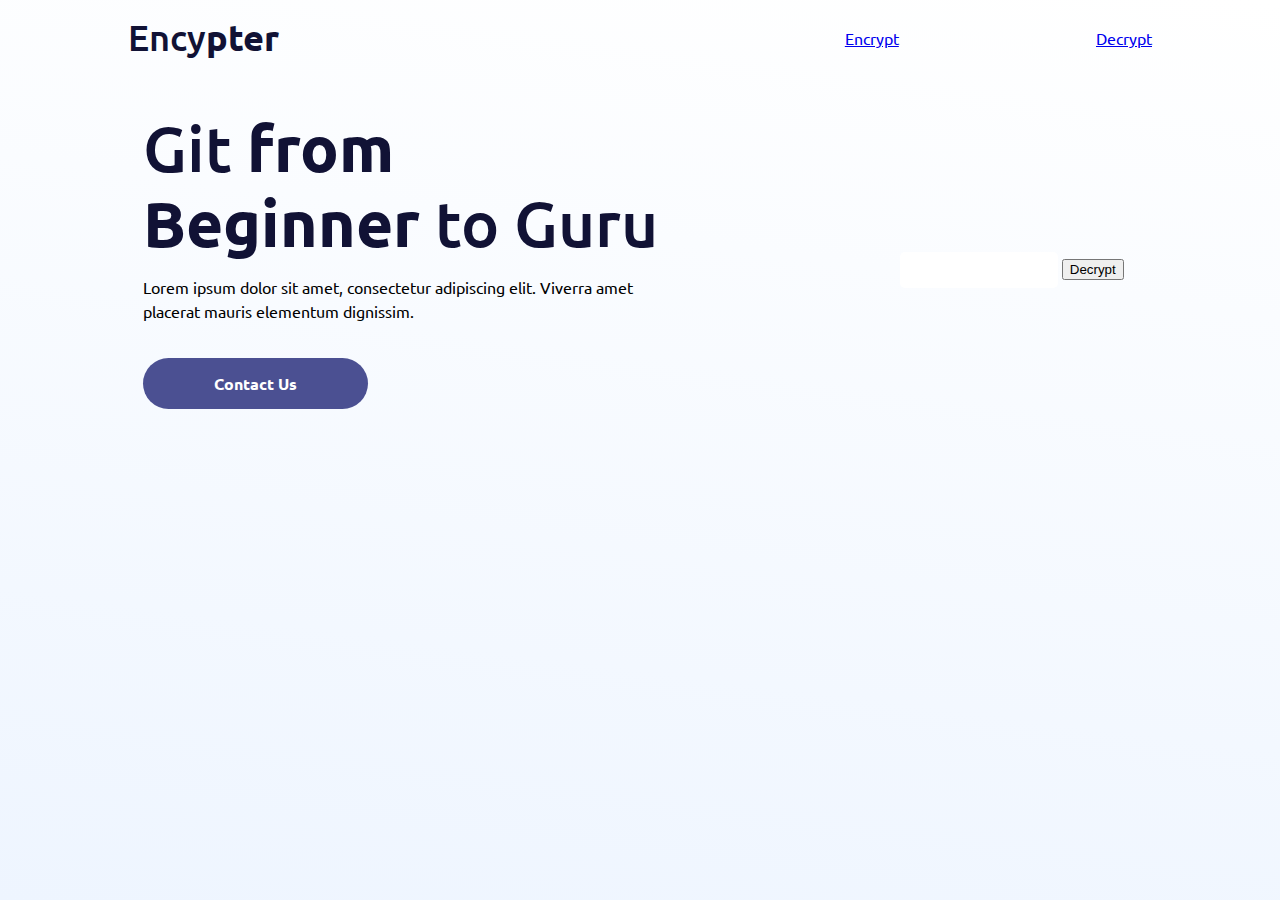
==== decrypt.html @ df1bc04e "add form and script" ====
<!DOCTYPE html>
<html lang="en">

<head>
    <meta charset="UTF-8">
    <meta http-equiv="X-UA-Compatible" content="IE=edge">
    <meta name="viewport" content="width=device-width, initial-scale=1.0">
    <link rel="stylesheet" href="index.css">
    <link href='https://fonts.googleapis.com/css?family=Ubuntu' rel='stylesheet'>

</head>

<body>

    <div class="constrain">

        <div class="outer-container">
            <div class="top-bar">
                <h3>Ency<span class="header-bold">pter</span></h3>
                <ul class="top-menu">
                    <li> <a href="index.html"> Encrypt </a></li>
                    <li> <a href="about-us.html">Decrypt</a> </li>
                </ul>
            </div>

            <div class="content-section-container text-centered bp-100 hero-section">
                <form name="decryptionForm" onsubmit="return encrypt()">
                    <input type="text" name="rawText">
                    <input type="submit" value="Decrypt">
                </form>
                <div class="hero-text">
                    <h1>Git<span class="header-bold"> from Beginner </span> to Guru</h1>
                    <p>Lorem ipsum dolor sit amet, consectetur adipiscing elit. Viverra amet placerat mauris elementum
                        dignissim. </p>
                    <a class="btn btn-primary" href="contact-us.html">Contact Us</a>
                </div>
            </div>
        </div>
        
    </div>
</body>
<script>
    function decrypt() {
        let rawText = document.forms["decryptionForm"]["rawText"].value;
        //add encryption logic here
    }
</script>
</html>
---- index.css ----
* {
	margin: 0;
}
body {
	min-width: 100%;
	min-height: 100vh;
	font-family: Ubuntu;
	background: linear-gradient(7.28deg, #eef5ff 0%, #ffffff 99.69%);
}

.constrain {
	max-width: 450px;
	margin: auto;
}

h1,
h2,
h3,
h6 {
	font-weight: 500;
	color: #111235;
}

h1 {
	font-size: 64px;
	line-height: 75px;
	margin: 15px 0;
}

h2 {
	font-size: 48px;
	margin-bottom: 15px;
}

h3 {
	font-size: 36px;
}

h5 {
	font-weight: 700;
	color: #111235;
	font-size: 24px;
	line-height: 28.8px;
	margin-bottom: 15px;
}

h6 {
	font-size: 18px;
	font-weight: 500;
	margin: 0 0 40px;
}

p {
	line-height: 24px;
	font-size: 16px;
	font-weight: 400;
}

ul {
	padding-left: 0;
	padding: 30px 0;
}
ul li {
	list-style-type: none;
	padding: 20px 0;
}

input[type="text"] {
	width: 55%;
	border: none;
	border-radius: 5px;
	padding: 10px;
	font-weight: 400;
	font-family: Hellix;
	background: url("https:/assets.codepen.io/6060109/icon-send.png") white 95% 50%
		no-repeat;
}

input[type="text"] * {
	color: #111235;
}
.header-bold {
	font-weight: 700;
}
.top-bar {
	height: 75px;
	box-shadow: 0px 10px 20px rgba(0, 0, 0, 0.04), 0px 2px 6px rgba(0, 0, 0, 0.04),
		0px 0px 1px rgba(0, 0, 0, 0.04);
	display: flex;
	justify-content: center;
	align-items: center;
}

.content-section-container {
	padding: 20px 15px;
}

.text-centered {
	text-align: center;
}
.content-section-container img {
	width: 100%;
}

.btn {
	text-decoration: none;
	display: block;
	width: 225px;
	padding: 15px 0;
	border-radius: 50px;
	margin: 30px auto;
	font-weight: 600;
	text-align: center;
}

.btn-primary {
	background-color: #4b5092;
	color: #ffffff;
}

.btn-secondary {
	background-color: #ffffff;
	color: #436baa;
}

.blue-bg {
	background-color: #f2f8ff;
	width: 100%;
}

.gradient-blue-bg {
	background: linear-gradient(99.85deg, #bad5ff 0%, #6487bf 100%);
}

.gradient-blue-bg img {
	margin-bottom: -5px;
}

.panel {
	border-radius: 30px;
	padding: 60px 40px;
	margin-bottom: 20px;
}

.panelab {
	border-radius: 30px;
	padding: 60px 40px;
	margin-bottom: 20px;
}

.panelab1{
	border-radius: 30px;
	padding: 60px 40px;
	margin-bottom: 20px;
}

.panelsab {
	width: 100%;
}

.panelsab img {
	text-align: center;
	width: 50%;
	display: block;
	margin-left: auto;
	margin-right: auto;
	width: 50%;
}

.panel h5 {
	width: 85%;
}

.panel-blue {
	background: #e4f0ff;
}

.panel-purple {
	background: rgba(114, 122, 239, 0.1);
}

.footer-icons {
	margin: 25px auto;
	width: 45%;
	display: flex;
	justify-content: space-between;
}

.icon-circle {
	background-color: rgba(125, 173, 245, 0.2);
	height: 32px;
	width: 32px;
	border-radius: 100%;
	display: flex;
	align-items: center;
	justify-content: center;
}

.icon-circle > img {
	width: 55%;
}
#copyright {
	margin: 60px 0;
	text-align: center;
}
/* Modifier classes -- single style */

.bp-100 {
	padding-bottom: 100px;
}

.tp-80 {
	padding-top: 80px;
}

.bm-40 {
	margin-bottom: 40px;
}

.bm-15 {
	margin-bottom: 15px;
}

.border-bottom {
	border-bottom: 1px solid black;
}
.top-menu {
	display: none;
}

.desktop-only {
	display: none;
}

/* Large devices (laptops/desktops, 992px and up) */
@media only screen and (min-width: 992px) {
	.constrain {
		max-width: 1500px;
	}
	.outer-container {
		margin: 0 10%;
	}
	.top-bar {
		box-shadow: none;
		display: flex;
		justify-content: space-between;
	}
	.top-menu {
		display: flex;
		width: 30%;
		justify-content: space-between;
		align-items: center;
	}
	.hero-section {
		display: flex;
		justify-content: space-between;
		align-items: center;
		flex-direction: row-reverse;
	}
	.hero-section img {
		width: 45%;
	}
	.hero-text {
		width: 54%;
		text-align: left;
	}
	.btn {
		margin: 35px 0;
	}

	.simple-flex {
		display: flex;
		justify-content: space-between;
		align-items: center;
	}

	.simple-flex > * {
		margin: 0;
	}
	.left-to-right {
		display: flex;
		justify-content: space-between;
		margin-bottom: 60px;
	}
	.workout-img-2 {
		width: 45%;
	}
	.blue-bg {
		width: 55%;
		display: flex;
		align-items: center;
		border-radius: 50px;
		padding: 0 30px;
	}
	.gradient-blue-bg {
		display: flex;
		flex-direction: row-reverse;
		justify-content: center;
	}
	.trainer-text {
		text-align: left;
		width: 30%;
		margin-left: 40px;
	}
	.gradient-blue-bg img {
		margin: 0;
		width: 450px;
	}
	.panels-img-container {
		display: flex;
		align-items: center;
		flex-direction: row-reverse;
		margin-top: 50px;
	}
	.panels-img-container img {
		width: 30%;
	}
	.panels {
		display: flex;
		width: 80%;
		flex-wrap: wrap;
	}

	.panelsab {
		display: flex;
		flex-wrap: wrap;
		column-gap: 20px;
	}

	.panel {
		width: 49%;
		box-sizing: border-box;
	}

	.panelab {
		width: 49%;
		box-sizing: border-box;
		float: left;
	}

	.panelab1 {
		box-sizing: border-box;
	}

	.mobile-only {
		display: none;
	}

	.desktop-only {
		display: block;
	}
	footer {
		display: flex;
	}
	footer .content-section-container {
		display: flex;
		padding: 40px 0 0;
	}
	.footer-icons {
		display: none;
	}
	footer h3 {
		width: 30%;
		text-align: left;
	}
	footer ul {
		width: 30%;
		display: flex;
		flex-direction: column;
		flex-wrap: wrap;
		height: 200px;
		padding: 0;
		padding-right: 10%;
	}
	footer li {
		padding-top: 15px;
	}
	footer .stay-up-to-date {
		padding-top: 10px;
		width: 30%;
		text-align: left;
	}
	footer .stay-up-to-date input[type="text"] {
		width: 100%;
		box-sizing: border-box;
	}
	#copyright {
		text-align: left;
		margin-top: 0;
		padding-top: 0;
	}
}
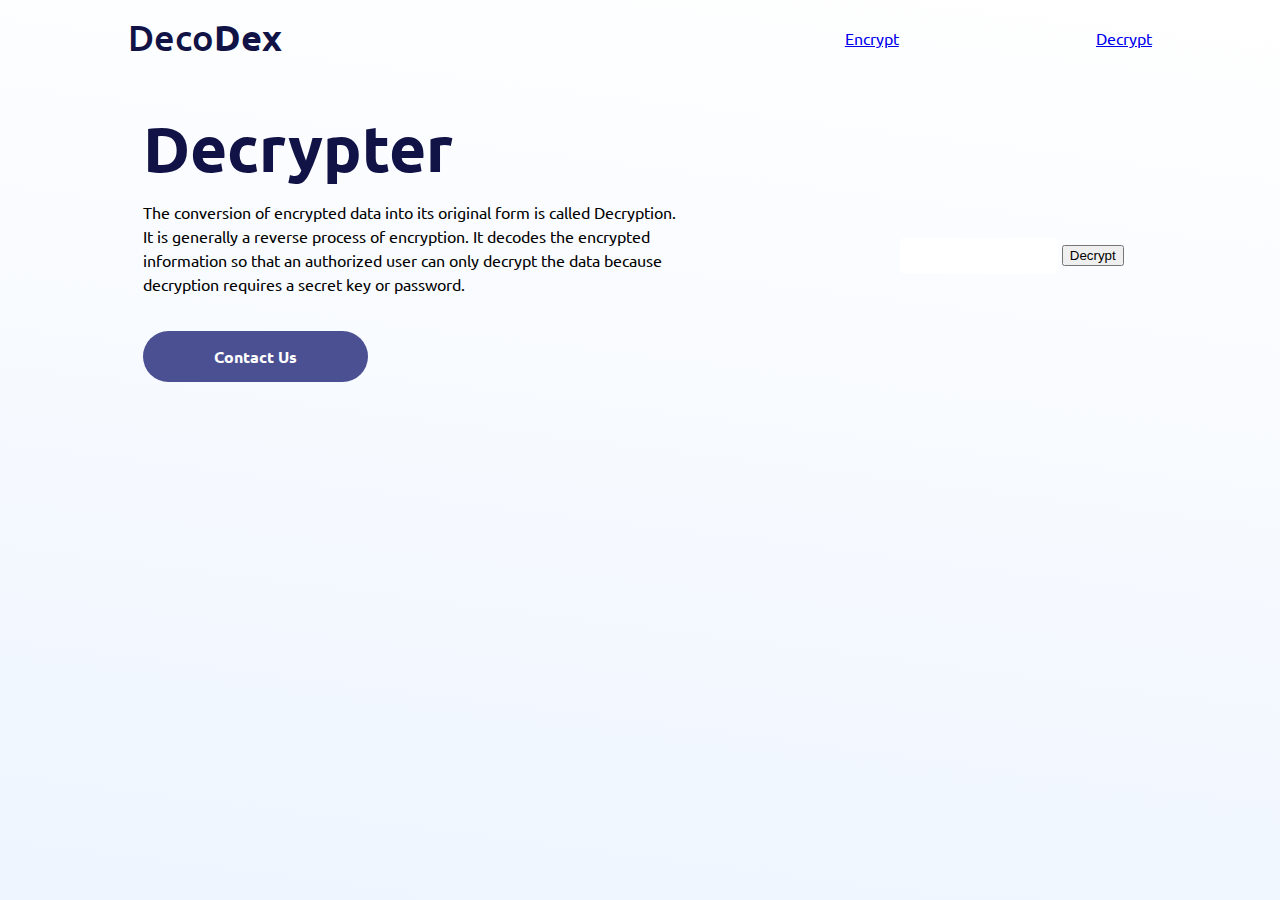
==== commit 8ac57b80: "Details added to the Decryption page" ====
--- a/decrypt.html
+++ b/decrypt.html
@@ -16,7 +16,7 @@
 
         <div class="outer-container">
             <div class="top-bar">
-                <h3>Ency<span class="header-bold">pter</span></h3>
+                <h3>Deco<span class="header-bold">Dex</span></h3>
                 <ul class="top-menu">
                     <li> <a href="index.html"> Encrypt </a></li>
                     <li> <a href="about-us.html">Decrypt</a> </li>
@@ -29,9 +29,11 @@
                     <input type="submit" value="Decrypt">
                 </form>
                 <div class="hero-text">
-                    <h1>Git<span class="header-bold"> from Beginner </span> to Guru</h1>
-                    <p>Lorem ipsum dolor sit amet, consectetur adipiscing elit. Viverra amet placerat mauris elementum
-                        dignissim. </p>
+                    <h1><span class="header-bold"> Decrypter </span></h1>
+                    <p>The conversion of encrypted data into its original form is called Decryption. 
+                        It is generally a reverse process of encryption. It decodes the encrypted 
+                        information so that an authorized user can only decrypt the data because 
+                        decryption requires a secret key or password.</p>
                     <a class="btn btn-primary" href="contact-us.html">Contact Us</a>
                 </div>
             </div>
--- a/index.css
+++ b/index.css
@@ -18,7 +18,7 @@
 h3,
 h6 {
 	font-weight: 500;
-	color: #111235;
+	color: #111245;
 }
 
 h1 {
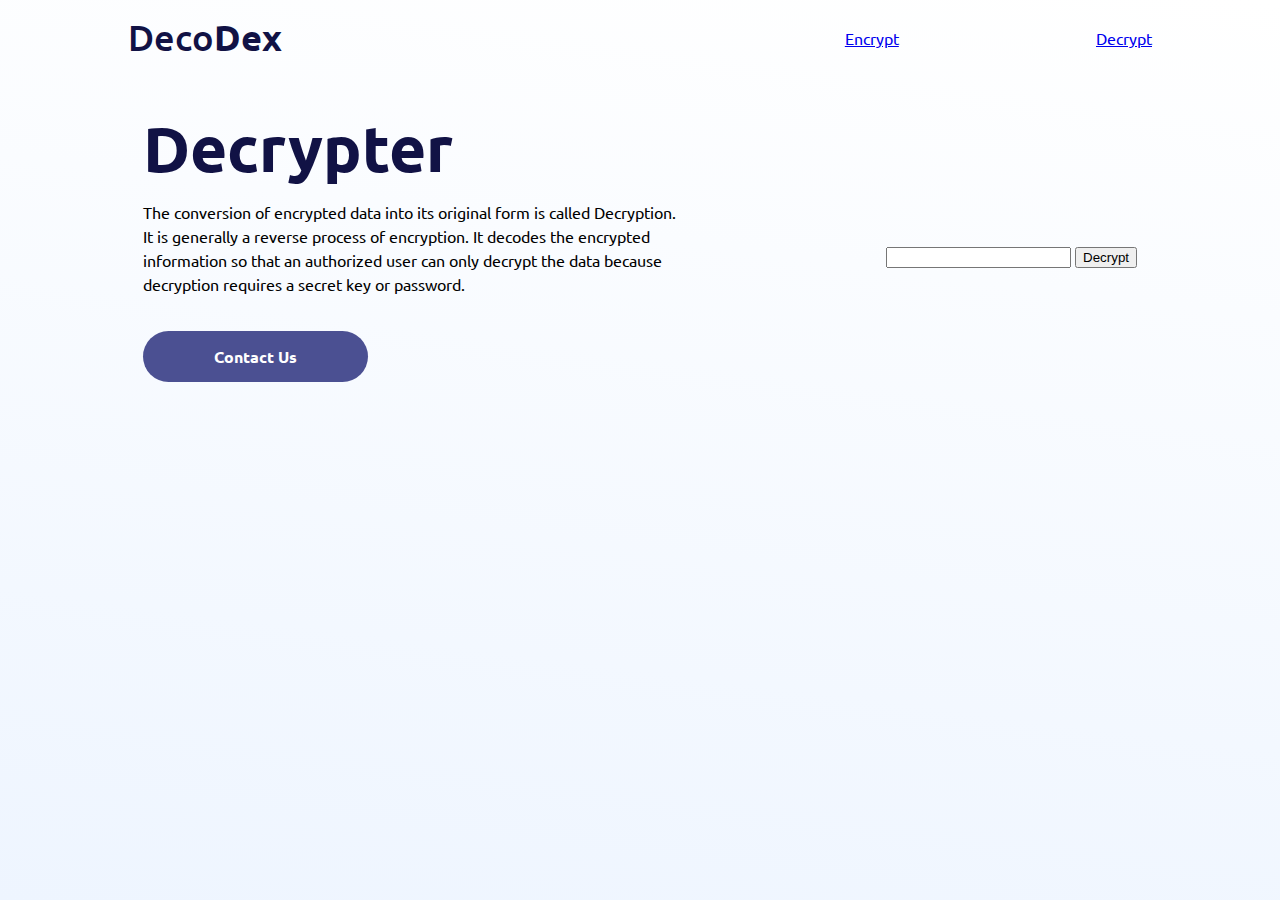
==== commit cc0475bd: "Added Decoding Functionality" ====
--- a/decrypt.html
+++ b/decrypt.html
@@ -24,27 +24,38 @@
             </div>
 
             <div class="content-section-container text-centered bp-100 hero-section">
-                <form name="decryptionForm" onsubmit="return encrypt()">
-                    <input type="text" name="rawText">
+                <form name="decryptionForm" onsubmit="decrypt(); return false">
+                    <input type="textArea" name="rawText">
                     <input type="submit" value="Decrypt">
                 </form>
                 <div class="hero-text">
                     <h1><span class="header-bold"> Decrypter </span></h1>
-                    <p>The conversion of encrypted data into its original form is called Decryption. 
-                        It is generally a reverse process of encryption. It decodes the encrypted 
-                        information so that an authorized user can only decrypt the data because 
+                    <p>The conversion of encrypted data into its original form is called Decryption.
+                        It is generally a reverse process of encryption. It decodes the encrypted
+                        information so that an authorized user can only decrypt the data because
                         decryption requires a secret key or password.</p>
                     <a class="btn btn-primary" href="contact-us.html">Contact Us</a>
                 </div>
+
             </div>
+            <h3 id="result"></h3>
         </div>
-        
+
     </div>
 </body>
 <script>
     function decrypt() {
         let rawText = document.forms["decryptionForm"]["rawText"].value;
-        //add encryption logic here
+
+        var result = '';
+        var charcode = 0;
+
+        for (var i = 0; i < rawText.length; i++) {
+            charcode = (rawText[i].charCodeAt()) - 2;
+            result += String.fromCharCode(charcode);
+        }
+        document.getElementById('result').innerHTML = 'Encoded Value is: ' + result
     }
 </script>
+
 </html>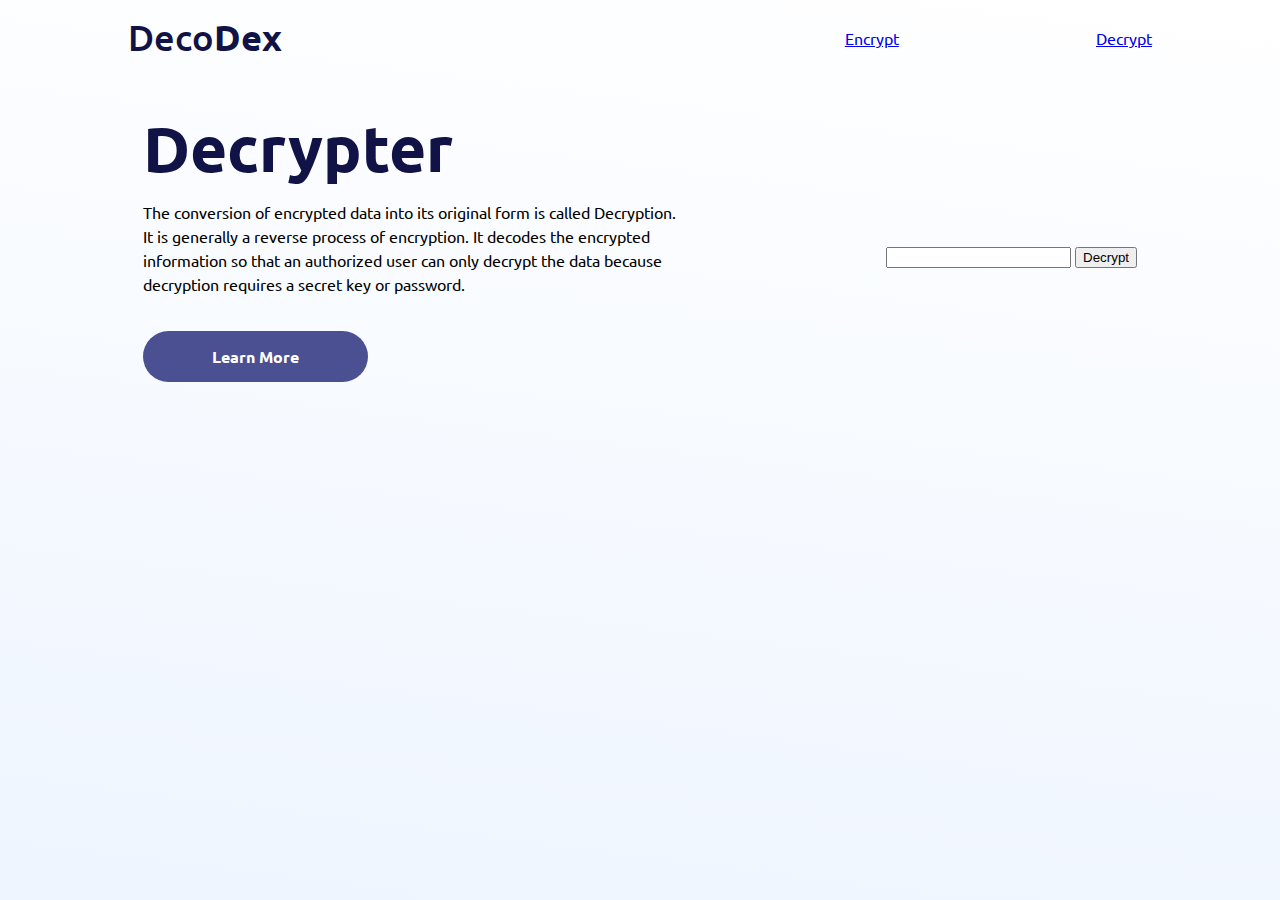
==== commit 709763ed: "add learn more links" ====
--- a/decrypt.html
+++ b/decrypt.html
@@ -34,7 +34,7 @@
                         It is generally a reverse process of encryption. It decodes the encrypted
                         information so that an authorized user can only decrypt the data because
                         decryption requires a secret key or password.</p>
-                    <a class="btn btn-primary" href="contact-us.html">Contact Us</a>
+                    <a class="btn btn-primary" href="https://www.techopedia.com/definition/1773/decryption">Learn More</a>
                 </div>
 
             </div>
@@ -54,7 +54,7 @@
             charcode = (rawText[i].charCodeAt()) - 2;
             result += String.fromCharCode(charcode);
         }
-        document.getElementById('result').innerHTML = 'Encoded Value is: ' + result
+        document.getElementById('result').innerHTML = 'Decoded Value is: ' + result
     }
 </script>
 
--- a/index.css
+++ b/index.css
@@ -33,6 +33,7 @@
 }
 
 h3 {
+	text-align: center;
 	font-size: 36px;
 }
 
@@ -349,44 +350,5 @@
 	.desktop-only {
 		display: block;
 	}
-	footer {
-		display: flex;
-	}
-	footer .content-section-container {
-		display: flex;
-		padding: 40px 0 0;
-	}
-	.footer-icons {
-		display: none;
-	}
-	footer h3 {
-		width: 30%;
-		text-align: left;
-	}
-	footer ul {
-		width: 30%;
-		display: flex;
-		flex-direction: column;
-		flex-wrap: wrap;
-		height: 200px;
-		padding: 0;
-		padding-right: 10%;
-	}
-	footer li {
-		padding-top: 15px;
-	}
-	footer .stay-up-to-date {
-		padding-top: 10px;
-		width: 30%;
-		text-align: left;
-	}
-	footer .stay-up-to-date input[type="text"] {
-		width: 100%;
-		box-sizing: border-box;
-	}
-	#copyright {
-		text-align: left;
-		margin-top: 0;
-		padding-top: 0;
-	}
-}
+	
+}
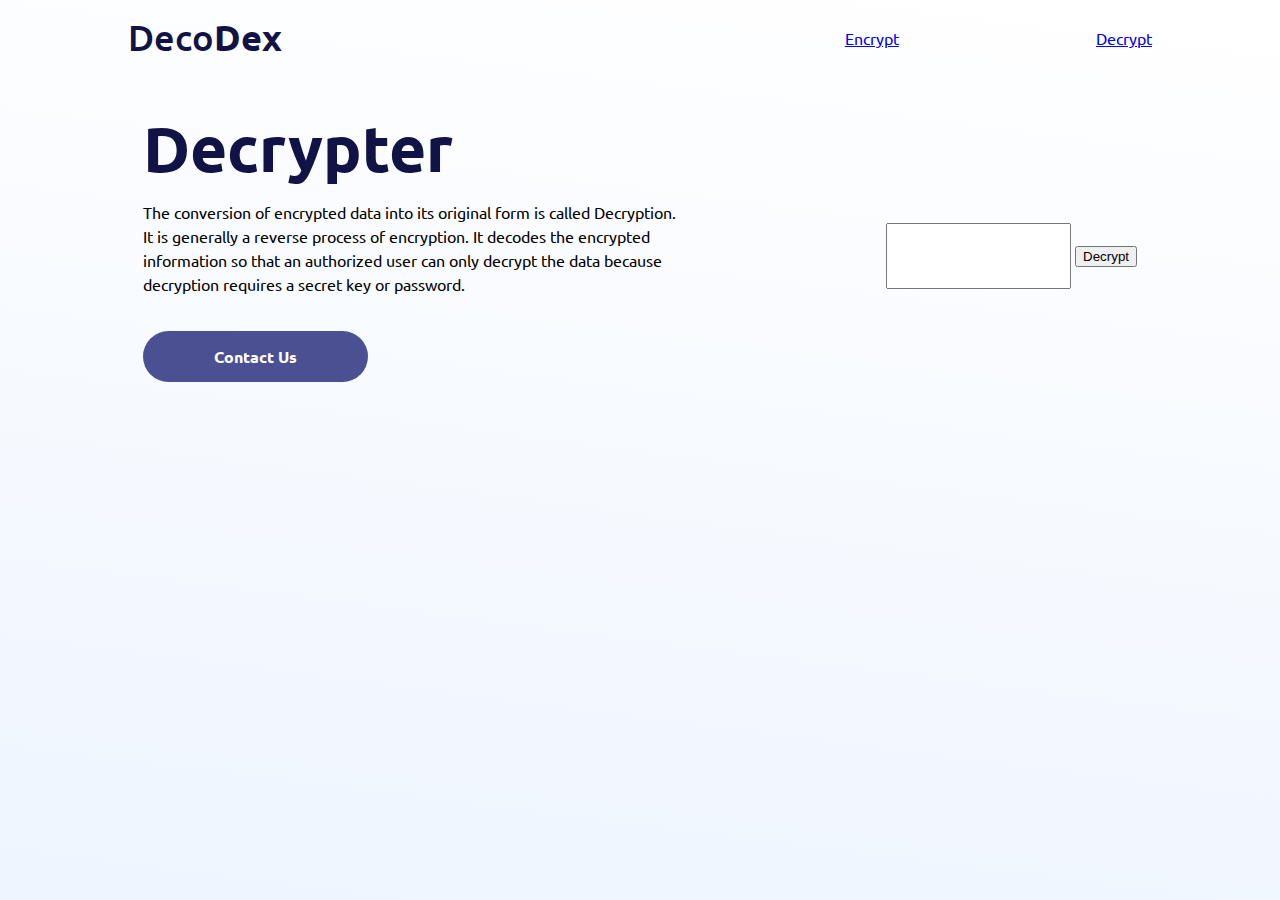
==== commit 9729ed62: "Form Styling" ====
--- a/decrypt.html
+++ b/decrypt.html
@@ -25,7 +25,7 @@
 
             <div class="content-section-container text-centered bp-100 hero-section">
                 <form name="decryptionForm" onsubmit="decrypt(); return false">
-                    <input type="textArea" name="rawText">
+                    <input type="textArea" name="rawText" style="height: 60px;">
                     <input type="submit" value="Decrypt">
                 </form>
                 <div class="hero-text">
@@ -34,7 +34,7 @@
                         It is generally a reverse process of encryption. It decodes the encrypted
                         information so that an authorized user can only decrypt the data because
                         decryption requires a secret key or password.</p>
-                    <a class="btn btn-primary" href="https://www.techopedia.com/definition/1773/decryption">Learn More</a>
+                    <a class="btn btn-primary" href="contact-us.html">Contact Us</a>
                 </div>
 
             </div>
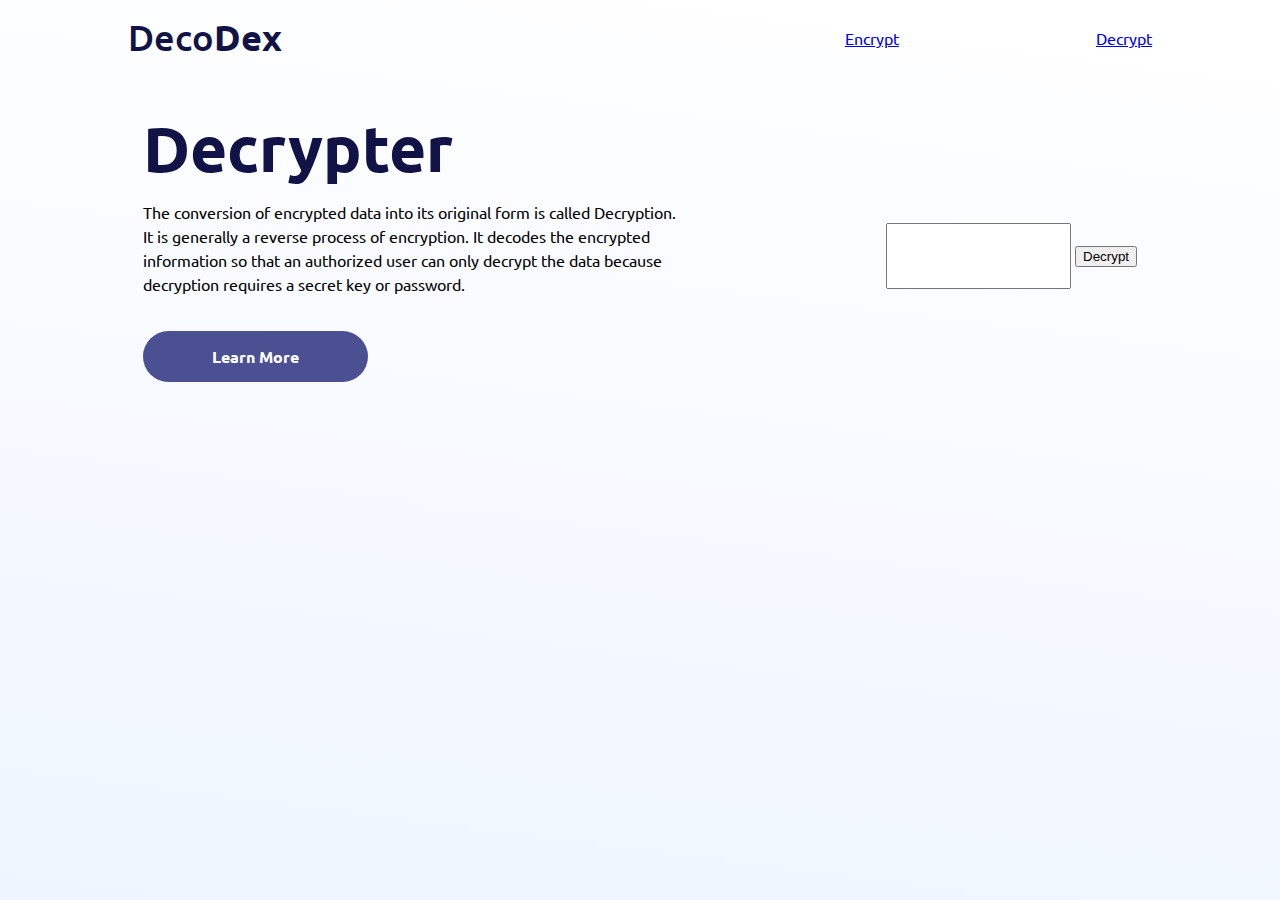
==== commit d3173314: "Merge branch 'main' of https://github.com/josephmascot/Quiz" ====
--- a/decrypt.html
+++ b/decrypt.html
@@ -34,7 +34,7 @@
                         It is generally a reverse process of encryption. It decodes the encrypted
                         information so that an authorized user can only decrypt the data because
                         decryption requires a secret key or password.</p>
-                    <a class="btn btn-primary" href="contact-us.html">Contact Us</a>
+                    <a class="btn btn-primary" href="https://www.techopedia.com/definition/1773/decryption">Learn More</a>
                 </div>
 
             </div>
